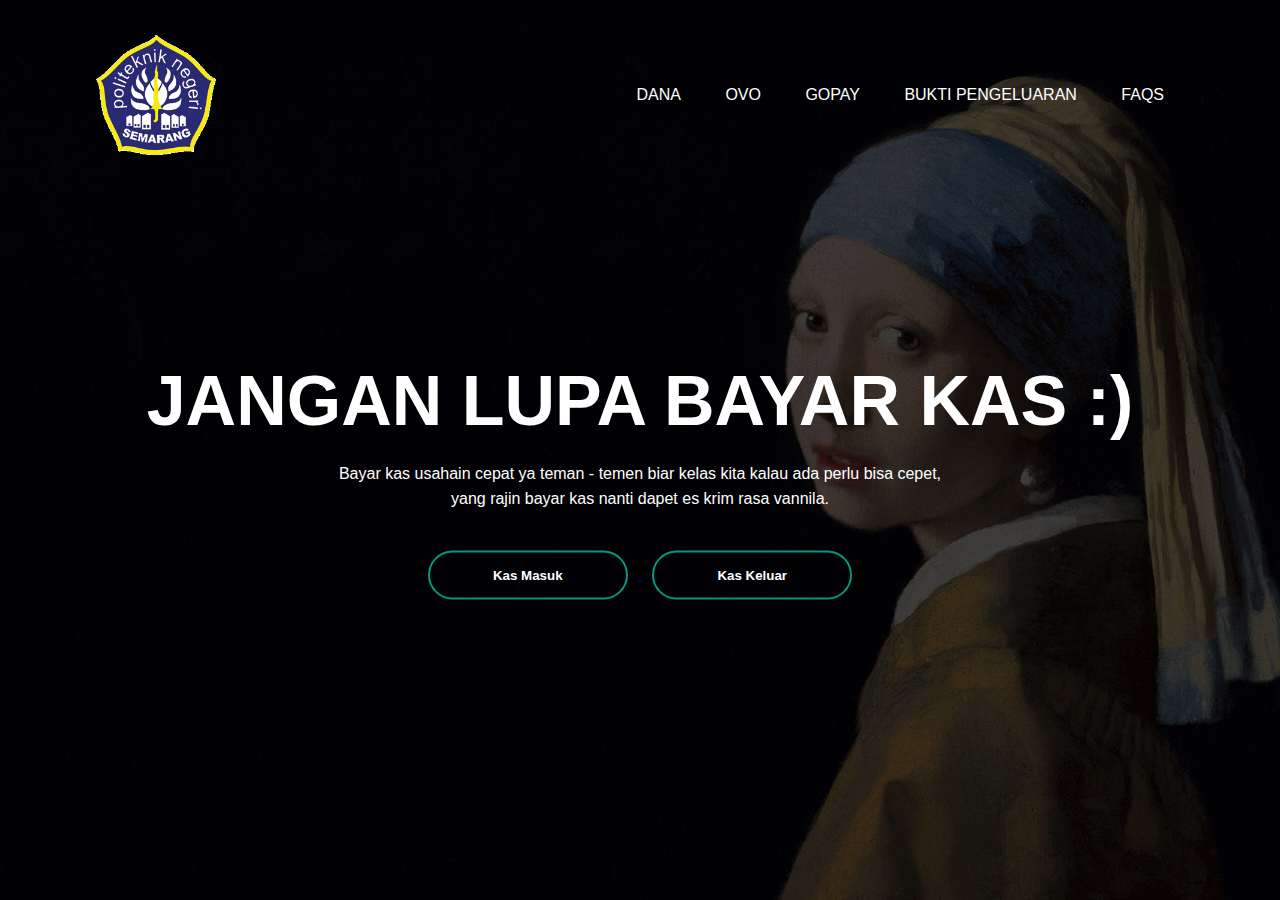
==== index.html @ b0e4b424 "first commit" ====
<!DOCTYPE html>
<html lang="en">
<head>
    <meta charset="UTF-8">
    <meta http-equiv="X-UA-Compatible" content="IE=edge">
    <meta name="viewport" content="width=device-width, initial-scale=1.0">
    <title>Kas IK-2D</title>
    <link rel="stylesheet" href="main_style.css">
</head>
<body>
    <div class="banner">
        <div class="navbar">
            <img src="politeknik-negeri-semarang.png" class="logo">
        <ul>
            <li>
                <a href="dana.html">Dana</a>
            </li>
            <li>
                <a href="ovo.html">Ovo</a>
            </li>
            <li>
                <a href="gopay.html">Gopay</a>
            </li>
            <li>
                <a href="bukti.html">Bukti Pengeluaran</a>
            </li>
            <li>
                <a href="faq.html">FAQs</a>
            </li>
        </ul>
    </div> 
    <div class="content">
        <h1>JANGAN LUPA BAYAR KAS :)</h1>
        <p>Bayar kas usahain cepat ya teman - temen biar kelas kita kalau ada perlu bisa cepet, <br>yang rajin bayar kas nanti dapet es krim rasa vannila.</p>
        <div>
            <a href="masuk.html">
            <button type="button"><span></span>Kas Masuk</button>
        </a>
        <a href="keluar.html">
            <button type="button"><span></span>Kas Keluar</button>
        </div>
    </a>
    </div>
</body>
</html>
---- main_style.css ----
*{
    margin: 0;
    padding: 0;
    font-family: sans-serif;   
}

.banner{
    width: 100%;
    height: 100vh;
    background-image: linear-gradient(rgba(0,0,0,0.75),rgba(0,0,0,0.75)),url(girl-with-a-pearl-earing-by-vermeer-wall-mural-plain.jpg);
    background-size: cover;
    background-position: center;
}

.navbar{
    width: 85%;
    margin: auto;
    padding: 35px 0;
    display: flex;
    align-items: center;
    justify-content: space-between;
}

.logo{
    width: 120px;
    cursor: pointer;
}

.navbar ul li{
    list-style: none;
    display: inline-block;
    margin: 0 20px;
    position: relative;
}

.navbar ul li a{
    text-decoration: none;
    color: white;
    text-transform: uppercase;
}

.navbar ul li ::after{
    content: '';
    height: 3px;
    width: 0;
    background: #009879;
    position: absolute;
    bottom: 0;
    left: 0;
    bottom: -10px;
    transition: 0.5s;
}

.navbar ul li :hover:after{
    width: 100%;
}

.content{
    text-align: center;
    width: 100%;
    position: absolute;
    top: 50%;
    transform: translateY(-50%);
    color: white;
}

.content h1{
    font-size: 70px;
    margin-top: 80px;
}

.content p{
    margin: 20px auto;
    font-weight: 350;
    line-height: 25px;
}

button{
    width: 200px;
    padding: 15px 0;
    text-align: center;
    margin: 20px 10px;
    border-radius: 25px;
    font-weight: bold;
    border: 2px solid #009879;
    background: transparent;
    color: white;
    cursor: pointer;
    position: relative;
    overflow: hidden;
}

span{
    background: #009879;
    height: 100%;
    width: 0;
    border-radius: 25px;
    position: absolute;
    left: 0;
    bottom: 0;
    z-index: -1;
    transition: 0.5s;
}

button:hover span{
    width: 100%;
}

button:hover{
    border: none;
}
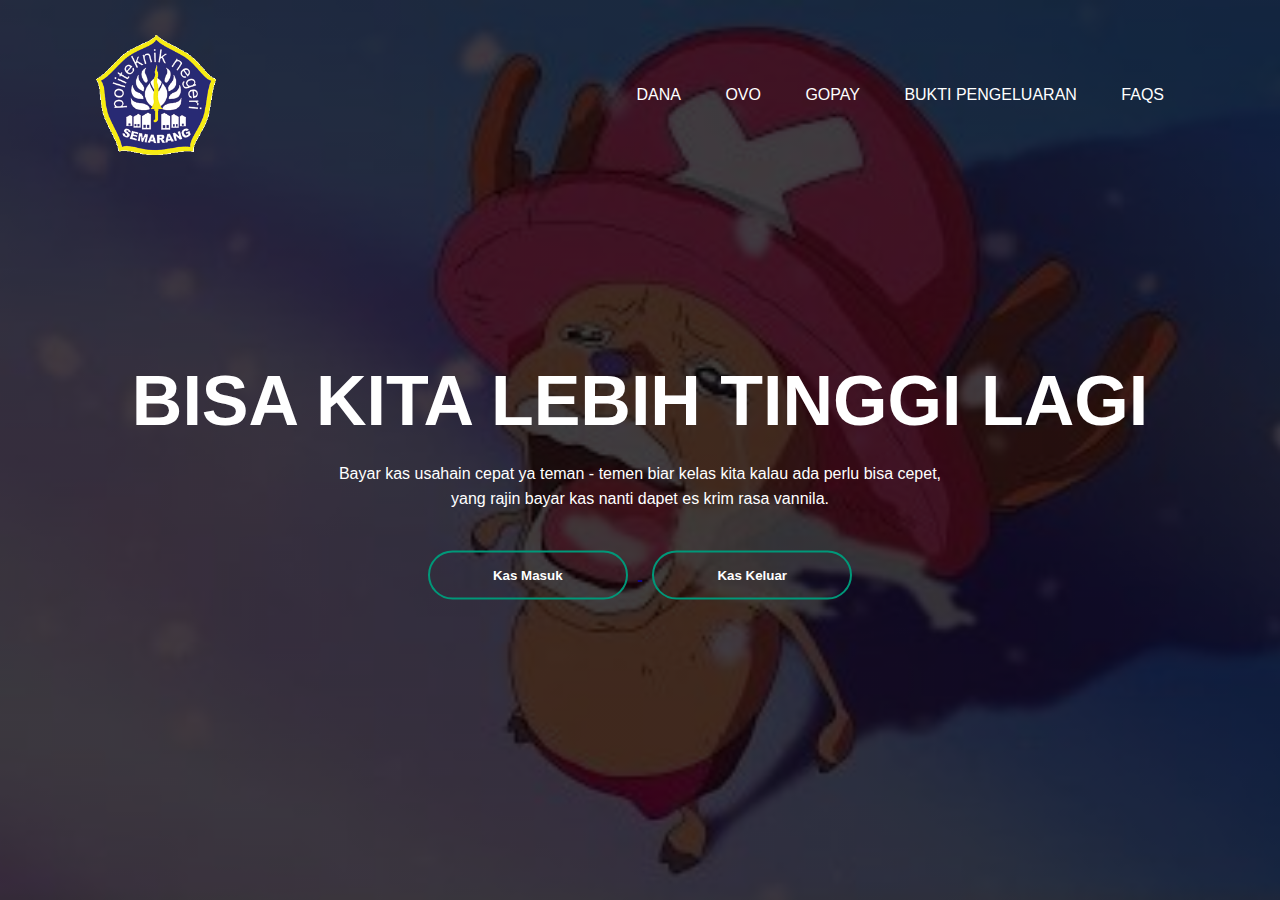
==== commit e7ee6e60: "Update index.html" ====
--- a/index.html
+++ b/index.html
@@ -30,7 +30,7 @@
         </ul>
     </div> 
     <div class="content">
-        <h1>JANGAN LUPA BAYAR KAS :)</h1>
+        <h1>BISA KITA LEBIH TINGGI LAGI</h1>
         <p>Bayar kas usahain cepat ya teman - temen biar kelas kita kalau ada perlu bisa cepet, <br>yang rajin bayar kas nanti dapet es krim rasa vannila.</p>
         <div>
             <a href="masuk.html">
--- a/main_style.css
+++ b/main_style.css
@@ -7,7 +7,7 @@
 .banner{
     width: 100%;
     height: 100vh;
-    background-image: linear-gradient(rgba(0,0,0,0.75),rgba(0,0,0,0.75)),url(girl-with-a-pearl-earing-by-vermeer-wall-mural-plain.jpg);
+    background-image: linear-gradient(rgba(0,0,0,0.75),rgba(0,0,0,0.75)),url(8c5.jpg);
     background-size: cover;
     background-position: center;
 }
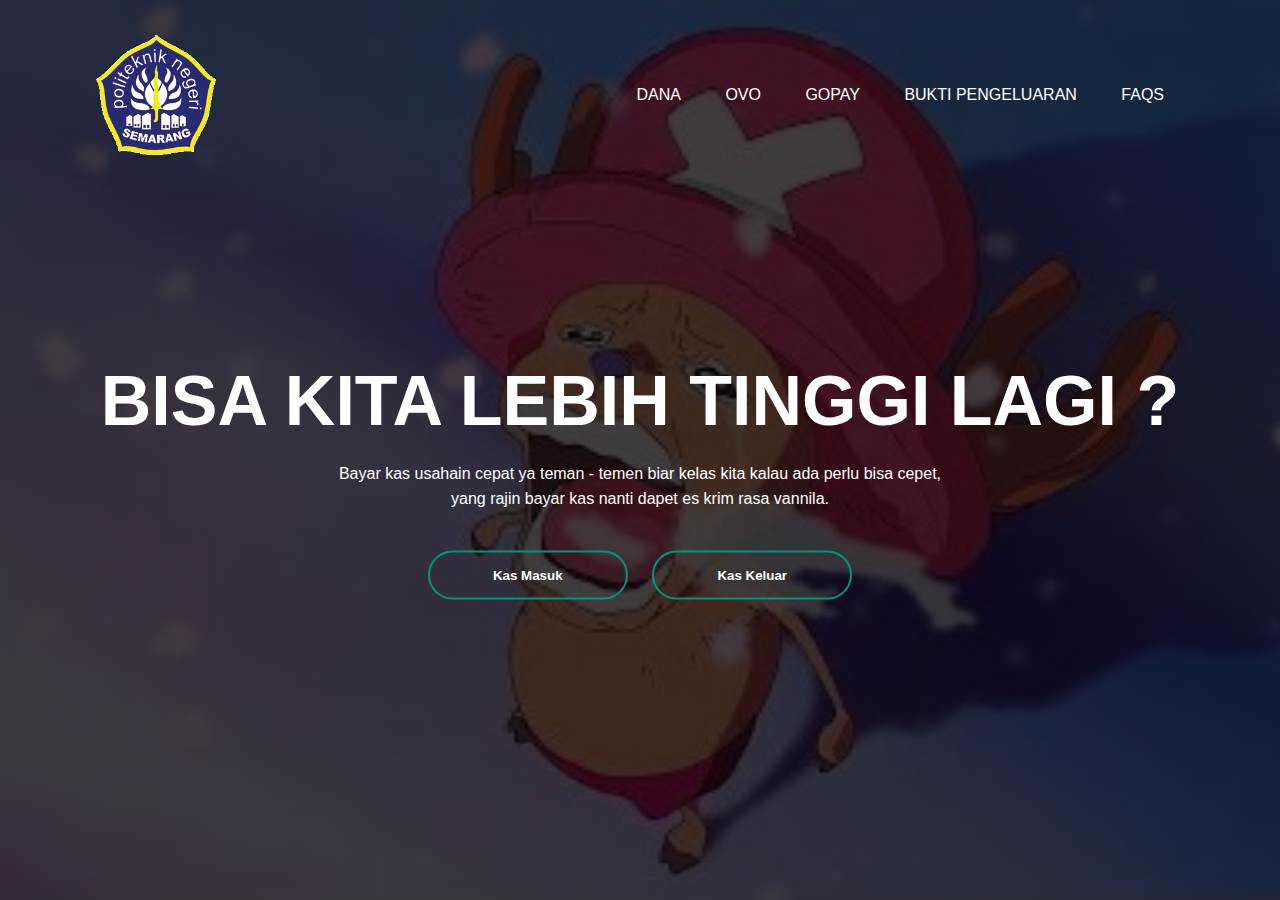
==== commit 1ccf6d52: "Update index.html" ====
--- a/index.html
+++ b/index.html
@@ -30,7 +30,7 @@
         </ul>
     </div> 
     <div class="content">
-        <h1>BISA KITA LEBIH TINGGI LAGI</h1>
+        <h1>BISA KITA LEBIH TINGGI LAGI ?</h1>
         <p>Bayar kas usahain cepat ya teman - temen biar kelas kita kalau ada perlu bisa cepet, <br>yang rajin bayar kas nanti dapet es krim rasa vannila.</p>
         <div>
             <a href="masuk.html">
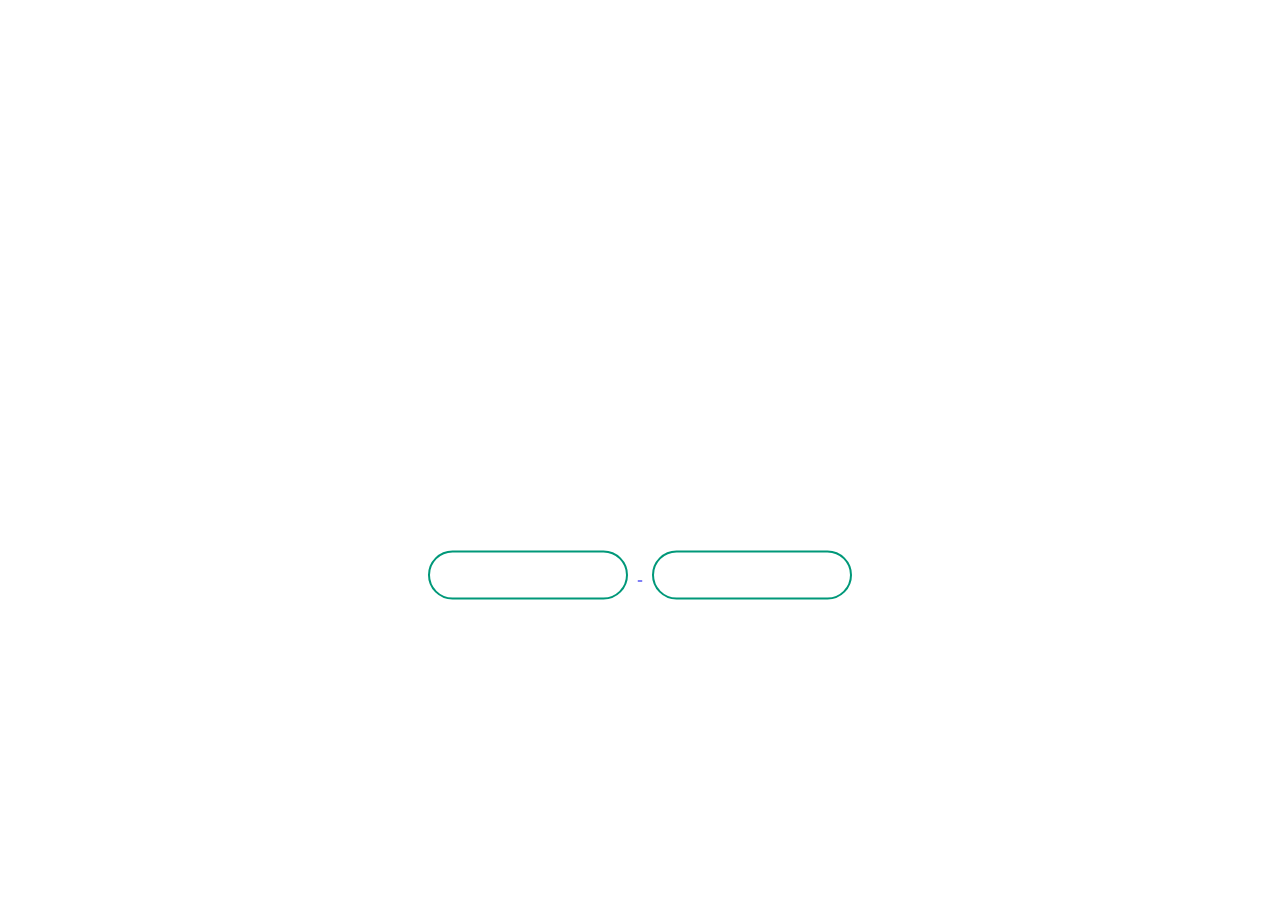
==== commit 31a40c09: "Update index.html" ====
--- a/index.html
+++ b/index.html
@@ -8,27 +8,6 @@
     <link rel="stylesheet" href="main_style.css">
 </head>
 <body>
-    <div class="banner">
-        <div class="navbar">
-            <img src="politeknik-negeri-semarang.png" class="logo">
-        <ul>
-            <li>
-                <a href="dana.html">Dana</a>
-            </li>
-            <li>
-                <a href="ovo.html">Ovo</a>
-            </li>
-            <li>
-                <a href="gopay.html">Gopay</a>
-            </li>
-            <li>
-                <a href="bukti.html">Bukti Pengeluaran</a>
-            </li>
-            <li>
-                <a href="faq.html">FAQs</a>
-            </li>
-        </ul>
-    </div> 
     <div class="content">
         <h1>BISA KITA LEBIH TINGGI LAGI ?</h1>
         <p>Bayar kas usahain cepat ya teman - temen biar kelas kita kalau ada perlu bisa cepet, <br>yang rajin bayar kas nanti dapet es krim rasa vannila.</p>
